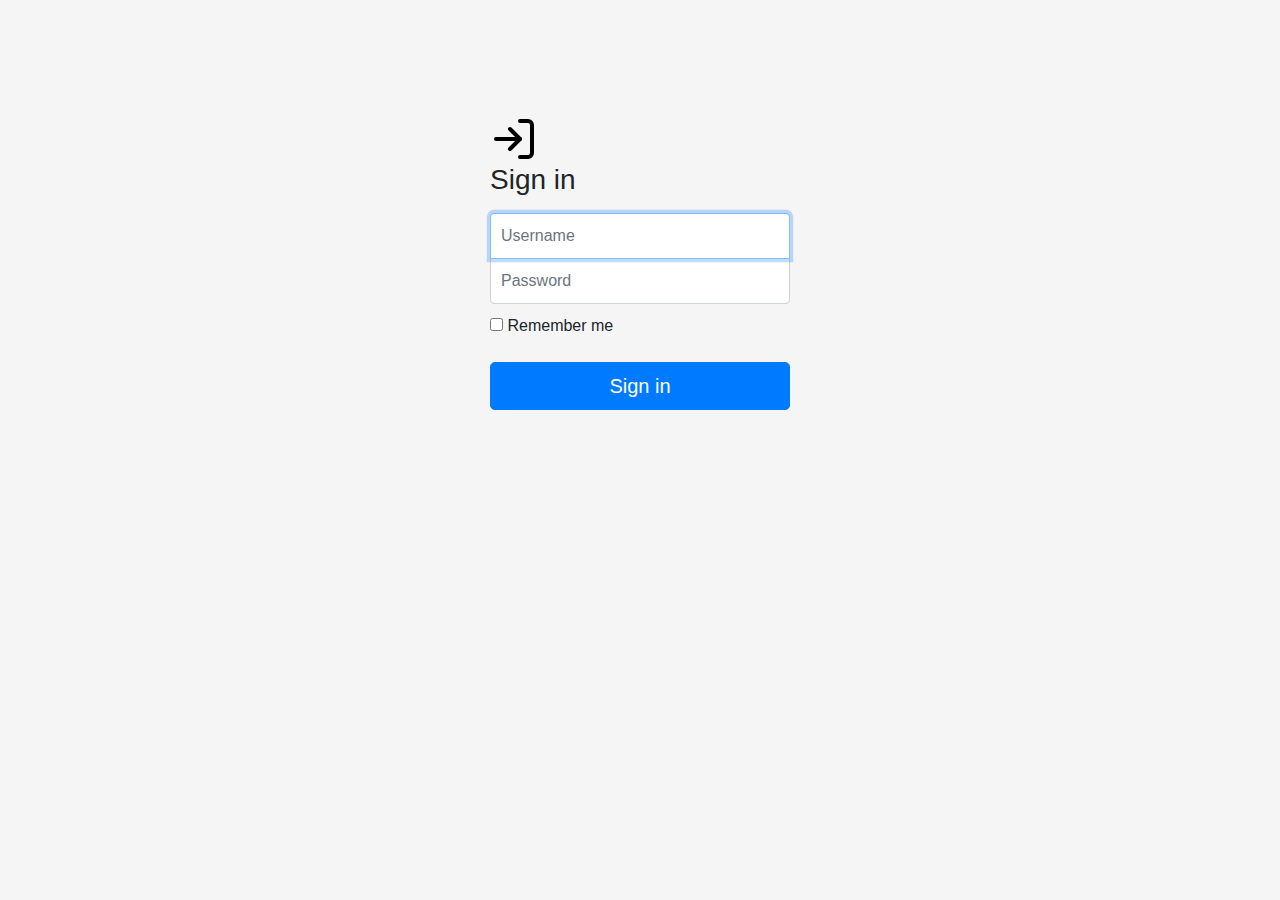
==== index.html @ 42b561ba "Slight refactoring" ====
<!DOCTYPE html>
<html>
    <head>
        <title>Audits - Dashboard</title>
        <meta name="viewport" content="width=device-width, initial-scale=1.0">
        <link rel="stylesheet" href="css/bootstrap.min.css">
        <script src="js/jquery-3.5.1.min.js"></script>
        <script src="js/bootstrap.bundle.min.js"></script>
        <link rel="stylesheet" href="css/style.css">
    </head>
    <body>
        <nav class="navbar navbar-expand-lg navbar-dark bg-dark">
            <span class="navbar-brand">Woof!</span>
            <button class="navbar-toggler" type="button" data-toggle="collapse" data-target="#navbarSupportedContent" aria-controls="navbarSupportedContent" aria-expanded="false" aria-label="Toggle navigation">
              <span class="navbar-toggler-icon"></span>
            </button>
          
            <div class="collapse navbar-collapse" id="navbarSupportedContent">
              <ul class="navbar-nav mr-auto">
                <li class="nav-item active">
                  <a class="nav-link" href="#">Audits<span class="sr-only">(current)</span></a>
                </li>
                <li class="nav-item">
                  <a class="nav-link" href="#">Questions</a>
                </li>
                
              </ul>
              <ul class="navbar-nav">
              <li class="nav-item float-right">
                <a class="nav-link" href="#" onclick="logout();">Logout</a>
             </li>
             </ul>
            </div>
        </nav>

          <br>

        <div class="container main">
            <div class="card">
                <div id="collapseOne" class="collapse show" aria-labelledby="headingOne" data-parent="#accordionExample">
                    <div class="card-body">

                        <div class="form-row">
                            <div class="form-group col-md-8">
                                <label for="auditsearch">Search audits:</label>
                                <input class="form-control" type="search" id="auditsearch" placeholder="Search">
                            </div>
                        </div>
                        
                        <div class="form-row">
                            <div class="form-group col-md-4">
                                <label for="startdate">Start date:</label>
                                <input class="form-control" type="date" id="startdate">
                            </div>
                            <div class="form-group col-md-4">
                                <label for="enddate">End date:</label>
                                <input class="form-control" type="date" id="enddate">
                            </div>
                        </div>
            
                        <div class="form-row">
                            <div class="form-group col-md-4">
                                <label for="auditscore">Score:</label>
                                <select id="auditscore" class="form-control">
                                    <option selected>Select a score</option>
                                    <option>A</option>
                                    <option>B</option>
                                    <option>C</option>
                                    <option>D</option>
                                    <option>E</option>
                                    <option>F</option>
                                </select>
                            </div>

                            <div class="form-group col-md-4">
                                <label for="audittype">Type:</label>
                                <select id="audittype" class="form-control">
                                    <option selected>Select a type</option>
                                    <option>Segment</option>
                                    <option>Intersection</option>
                                </select>
                            </div>
                        </div>

                        <div class="form-row">
                            <div class="form-group col-md-8">
                                <button class="btn btn-outline-success" type="submit">Search</button> 
                                <button class="btn btn-outline-danger" type="reset">Reset</button> 
                            </div>
                        </div>

                    </div>
                  </div>
            </div>
        </div>
        
        <div id="tablecontainer" class="container main">
            <div id="tablecard" class="card">
                <div class="card-body">
                    <p id="resultNo" class="float-left">123 results</p>
                    <button class="btn btn-outline-primary float-right" type="submit">Download all</button>
                    <table id="audit-table" class="table" style="margin-bottom: 0;">
                        <thead>
                        <tr>
                            <th scope="col">#</th>
                            <th scope="col">Audit</th>
                            <th scope="col">Location</th>
                            <th scope="col">Time created</th>
                            <th scope="col">Score</th>
                            <th scope="col"></th>
                        </tr>
                        </thead>
                        <tbody id="audit-list">
                        <tr>
                            <th scope="row">1</th>
                            <td>Mark</td>
                            <td><a href="https://maps.google.com">-34.4194727, 150.8856105</a></td>
                            <td>3:12:11 11/12/20</td>
                            <td>C</td>
                            <td class="text-right"><button class="btn btn-outline-primary" type="submit"><img src="icons/feather/list.svg"/></button><button class="btn btn-outline-primary" type="submit"><img src="icons/feather/download.svg"/></button></td>
                        </tr>
                        <tr>
                            <th scope="row">2</th>
                            <td>Jacob</td>
                            <td><a href="https://maps.google.com">-34.4194727, 150.8856105</a></td>
                            <td>3:12:11 11/12/20</td>
                            <td>D</td>
                            <td class="text-right"><button class="btn btn-outline-primary" type="submit"><img src="icons/feather/list.svg"/></button><button class="btn btn-outline-primary" type="submit"><img src="icons/feather/download.svg"/></button></td>
                        </tr>
                        </tbody>
                    </table>
                </div>
            </div>
        </div>
        <script src="js/audits.js"></script>
    </body>
</html>
---- css/style.css ----
.main {
    background-color: #fff;
    box-shadow: 0 4px 8px 0 rgba(0, 0, 0, 0.2), 0 6px 20px 0 rgba(0, 0, 0, 0.19);
    padding: 10px;
    border-radius: 5px;
    margin-bottom: 24px;
}
#tablecontainer {
    overflow-x: auto;
}
#tablecard{
    min-width: 518px;
}

.toolbar {
    border-radius: 5px;
    background-color: #444;
}
.navbar{
    box-shadow: 0 2px 4px 0 rgba(0, 0, 0, 0.2), 0 3px 10px 0 rgba(0, 0, 0, 0.19);
}

body {
    background-color: #05a;
}
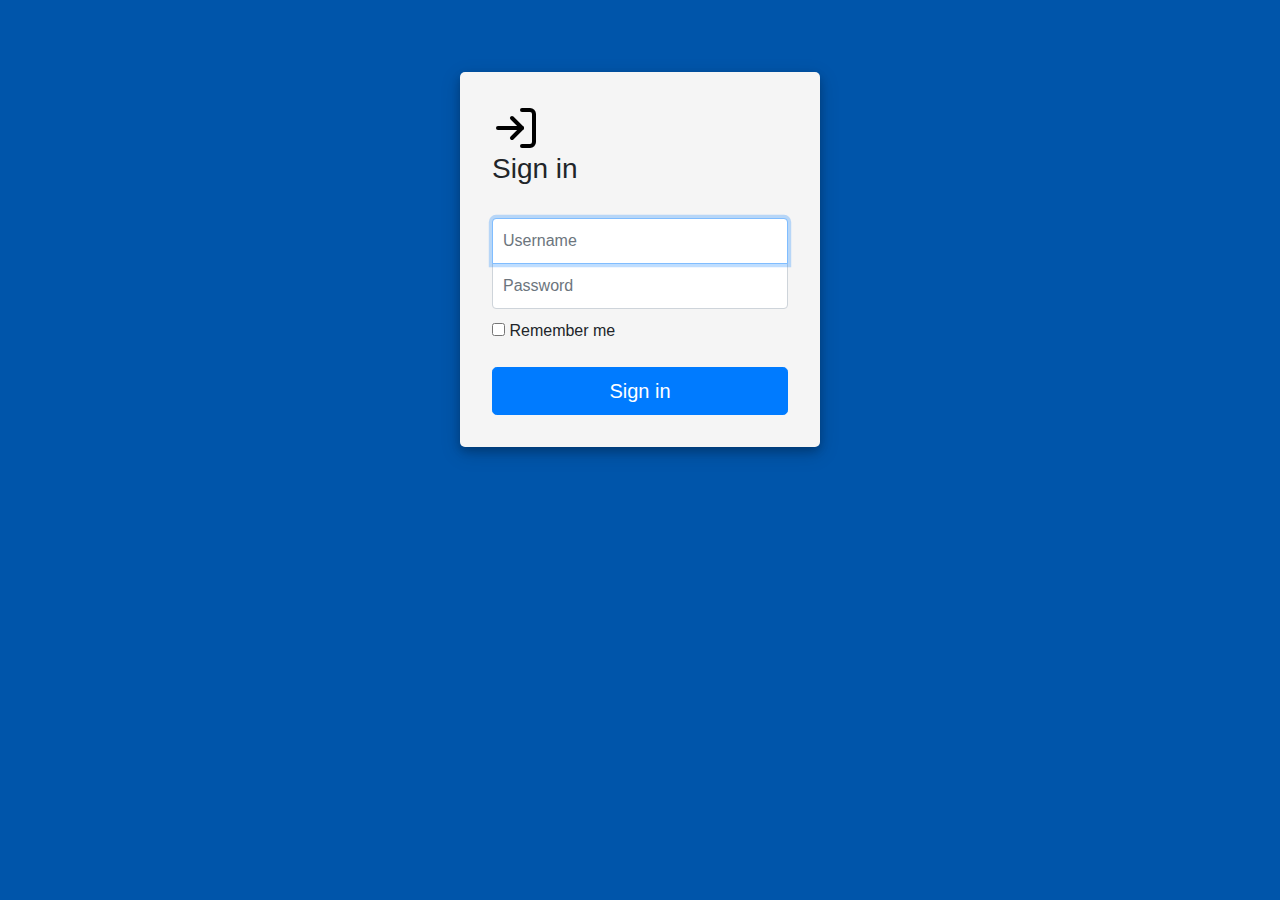
==== commit 44e44d71: "Fix anchors" ====
--- a/index.html
+++ b/index.html
@@ -18,10 +18,10 @@
             <div class="collapse navbar-collapse" id="navbarSupportedContent">
               <ul class="navbar-nav mr-auto">
                 <li class="nav-item active">
-                  <a class="nav-link" href="#">Audits<span class="sr-only">(current)</span></a>
+                  <a class="nav-link" href="javascript:;" onclick="clickyFade('index.html')">Audits<span class="sr-only">(current)</span></a>
                 </li>
                 <li class="nav-item">
-                  <a class="nav-link" href="#">Questions</a>
+                  <a class="nav-link" href="javascript:;" onclick="clickyFade('questions.html')">Questions</a>
                 </li>
                 
               </ul>
